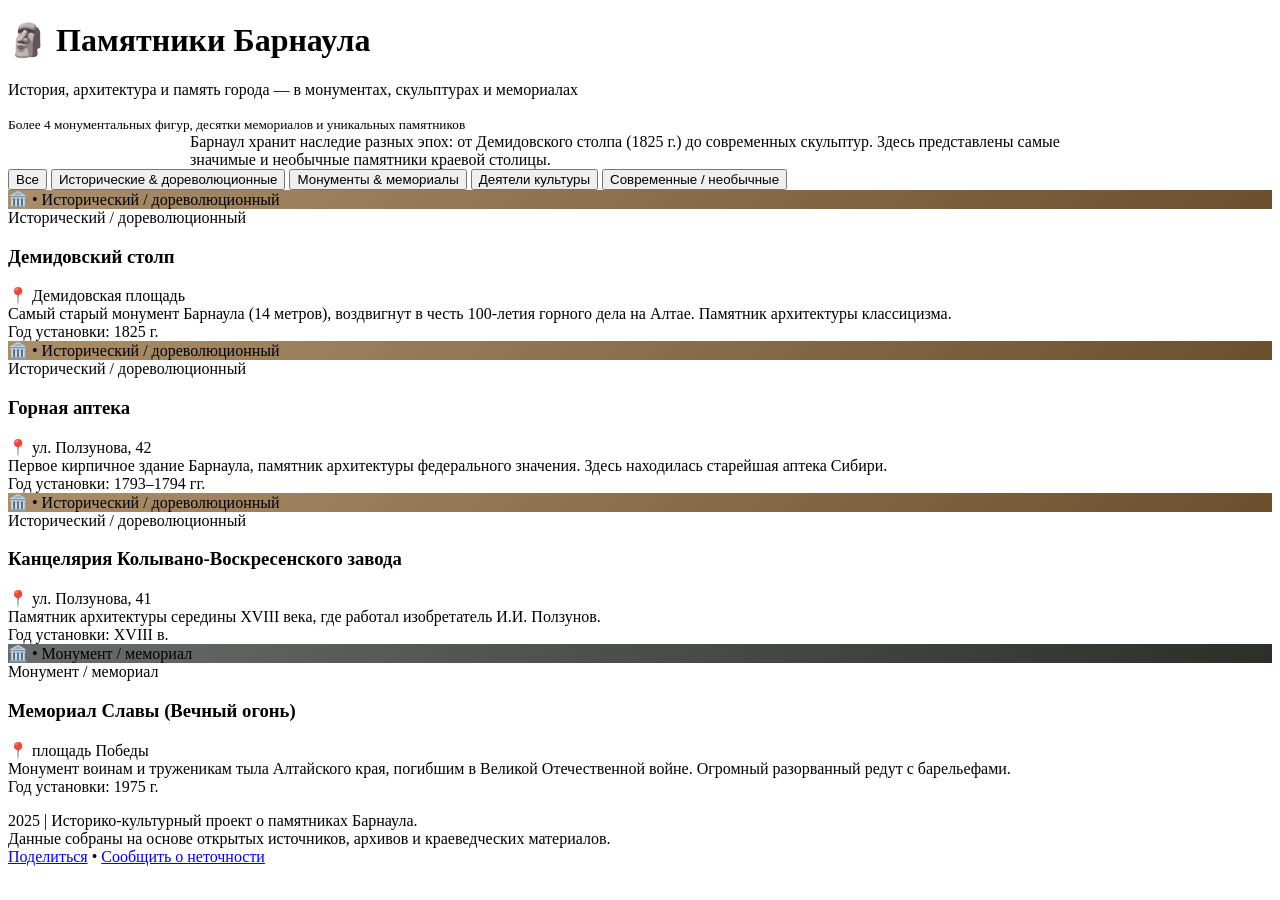
==== index.html @ 7f08ceab "Add files via upload" ====
<!DOCTYPE html>
<html lang="ru">
<head>
    <meta charset="UTF-8">
    <meta name="viewport" content="width=device-width, initial-scale=1.0, user-scalable=yes">
    <title>Памятники Барнаула — история города в бронзе и камне</title>
    <meta name="description" content="Самые известные и значимые памятники Барнаула: история, описание, местоположение. Демидовский столп, Шукшин, Ползунов, мемориалы и необычные скульптуры.">
    <meta name="keywords" content="Барнаул, памятники, скульптуры, монументы, история, достопримечательности, Алтайский край">
    <link rel="stylesheet" href="project/style.css">
 
</head>
<body>

<header class="hero">
    <h1>🗿 Памятники Барнаула</h1>
    <p>История, архитектура и память города — в монументах, скульптурах и мемориалах</p>
    <small>Более 4 монументальных фигур, десятки мемориалов и уникальных памятников</small>
</header>

<div class="intro">
    <p style="max-width:900px; margin:0 auto">Барнаул хранит наследие разных эпох: от Демидовского столпа (1825 г.) до современных скульптур. Здесь представлены самые значимые и необычные памятники краевой столицы.</p>
</div>

<div class="filter-bar" id="filterBar">
    <button class="filter-btn active" data-cat="all">Все</button>
    <button class="filter-btn" data-cat="historical">Исторические &amp; дореволюционные</button>
    <button class="filter-btn" data-cat="monumental">Монументы &amp; мемориалы</button>
    <button class="filter-btn" data-cat="culture">Деятели культуры</button>
    <button class="filter-btn" data-cat="modern">Современные / необычные</button>
</div>

<div class="grid" id="cardsContainer">
</div>

<footer class="footer">
    <p>2025 | Историко-культурный проект о памятниках Барнаула.<br>
    Данные собраны на основе открытых источников, архивов и краеведческих материалов.<br>
    <a href="#">Поделиться</a> • <a href="#">Сообщить о неточности</a></p>
</footer>

<script>
    const monuments = [
        { id: 1, name: "Демидовский столп", category: "historical", location: "Демидовская площадь", year: "1825 г.", desc: "Самый старый монумент Барнаула (14 метров), воздвигнут в честь 100-летия горного дела на Алтае. Памятник архитектуры классицизма.", imgUrl: "project/sources/images/Демидовый.jpeg", facts: "Объект культурного наследия федерального значения." },
        { id: 2, name: "Горная аптека", category: "historical", location: "ул. Ползунова, 42", year: "1793–1794 гг.", desc: "Первое кирпичное здание Барнаула, памятник архитектуры федерального значения. Здесь находилась старейшая аптека Сибири.", imgUrl: "", facts: "Построена при горном заводе Акинфия Демидова." },
        { id: 3, name: "Канцелярия Колывано-Воскресенского завода", category: "historical", location: "ул. Ползунова, 41", year: "XVIII в.", desc: "Памятник архитектуры середины XVIII века, где работал изобретатель И.И. Ползунов.", imgUrl: "" },
        { id: 4, name: "Мемориал Славы (Вечный огонь)", category: "monumental", location: "площадь Победы", year: "1975 г.", desc: "Монумент воинам и труженикам тыла Алтайского края, погибшим в Великой Отечественной войне. Огромный разорванный редут с барельефами.", imgUrl: "" },
    ]

    function getImageStyle(category) {
        const styles = {
            historical: "linear-gradient(135deg, #ab8e6a, #6b4f2e)",
            monumental: "linear-gradient(135deg, #6a6d6b, #2a3028)",
            culture: "linear-gradient(135deg, #b6a085, #7d6242)",
            modern: "linear-gradient(120deg, #9ba88d, #4d5e3f)"
        };
        return styles[category] || "linear-gradient(135deg, #b2aa9a, #7f6e58)";
    }

    function renderCards(filterValue) {
        const container = document.getElementById('cardsContainer');
        if (!container) return;
        const filtered = filterValue === 'all' ? monuments : monuments.filter(m => m.category === filterValue);
        
        if (filtered.length === 0) {
            container.innerHTML = '<div style="grid-column:1/-1; text-align:center; padding:3rem;">Нет памятников в этой категории</div>';
            return;
        }
        
        container.innerHTML = filtered.map(mon => {
            const catName = {
                historical: 'Исторический / дореволюционный',
                monumental: 'Монумент / мемориал',
                culture: 'Деятель культуры',
                modern: 'Современный / необычный'
            }[mon.category] || 'Памятник';
            
            const bgGradient = getImageStyle(mon.category);
            const iconHint = mon.name.includes('Т-34') ? 'Танк' : (mon.name.includes('Шукшин') ? 'Писатель' : (mon.category === 'culture' ? '🎭' : '🏛️'));
            
            return `
            <div class="card" data-category="${mon.category}">
                <div class="card-img" style="background: ${bgGradient}; background-size:cover; background-position:center 20%;">
                    <div class="badge-icon">${iconHint} • ${catName}</div>
                </div>
                <div class="card-content">
                    <div class="category">${catName}</div>
                    <h3>${mon.name}</h3>
                    <div class="location">📍 ${mon.location}</div>
                    <div class="desc">${mon.desc}</div>
                    <div class="year">Год установки: ${mon.year}</div>
                </div>
            </div>
            `;
        }).join('');
    }

    const filterBtns = document.querySelectorAll('.filter-btn');
    function setActiveFilter(activeCat) {
        filterBtns.forEach(btn => {
            const cat = btn.getAttribute('data-cat');
            if (cat === activeCat) btn.classList.add('active');
            else btn.classList.remove('active');
        });
        renderCards(activeCat);
    }
    
    filterBtns.forEach(btn => {
        btn.addEventListener('click', (e) => {
            const cat = btn.getAttribute('data-cat');
            setActiveFilter(cat);
        });
    });
    
    renderCards('all');
</script>
</body>
</html>
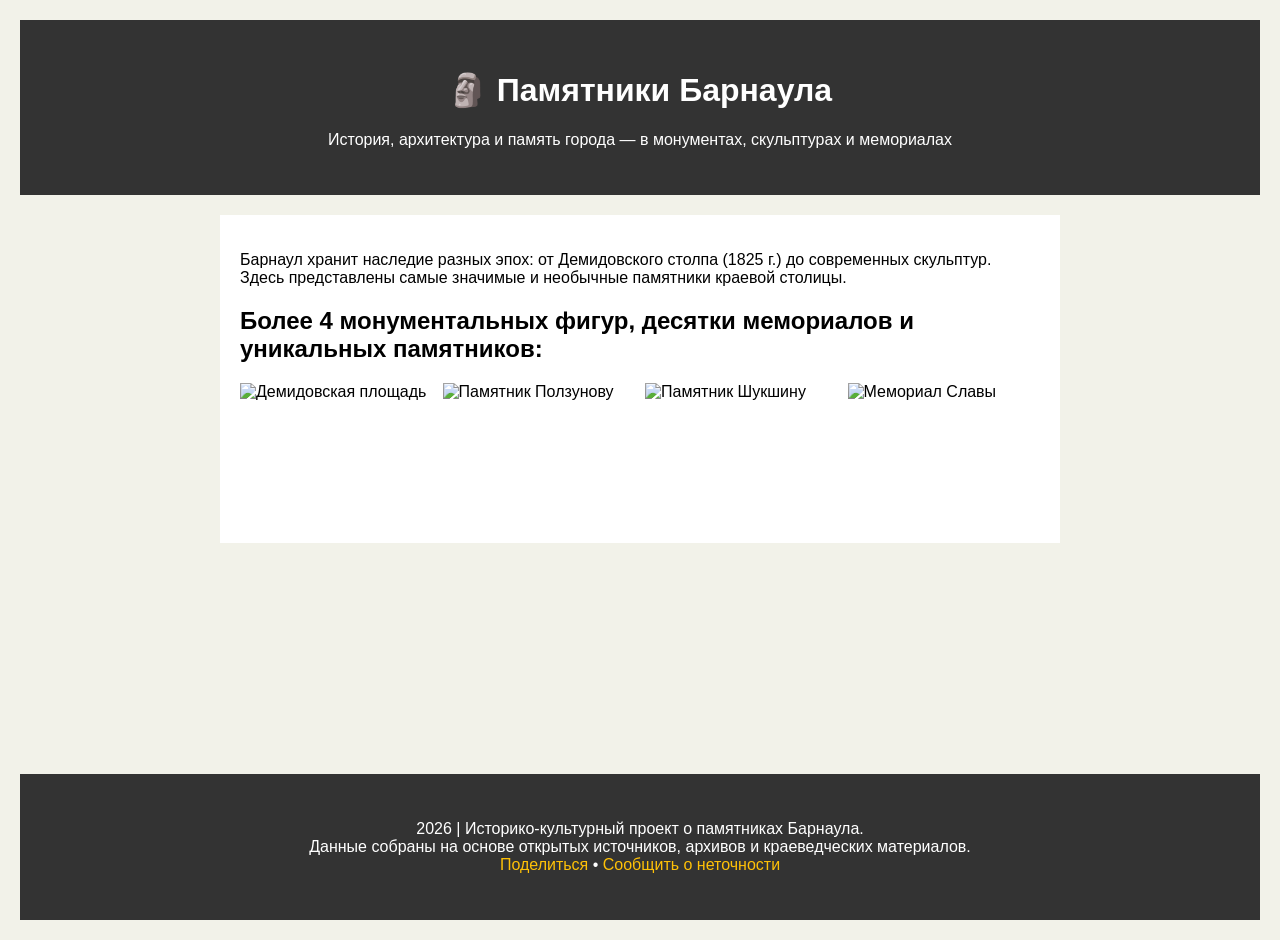
==== commit a3eaa330: "Add files via upload" ====
--- a/index.html
+++ b/index.html
@@ -2,116 +2,39 @@
 <html lang="ru">
 <head>
     <meta charset="UTF-8">
-    <meta name="viewport" content="width=device-width, initial-scale=1.0, user-scalable=yes">
+    <meta name="viewport" content="width=device-width, initial-scale=1.0">
     <title>Памятники Барнаула — история города в бронзе и камне</title>
     <meta name="description" content="Самые известные и значимые памятники Барнаула: история, описание, местоположение. Демидовский столп, Шукшин, Ползунов, мемориалы и необычные скульптуры.">
     <meta name="keywords" content="Барнаул, памятники, скульптуры, монументы, история, достопримечательности, Алтайский край">
-    <link rel="stylesheet" href="project/style.css">
- 
+    <link rel="stylesheet" href="style.css">
 </head>
 <body>
 
 <header class="hero">
     <h1>🗿 Памятники Барнаула</h1>
     <p>История, архитектура и память города — в монументах, скульптурах и мемориалах</p>
-    <small>Более 4 монументальных фигур, десятки мемориалов и уникальных памятников</small>
 </header>
 
-<div class="intro">
-    <p style="max-width:900px; margin:0 auto">Барнаул хранит наследие разных эпох: от Демидовского столпа (1825 г.) до современных скульптур. Здесь представлены самые значимые и необычные памятники краевой столицы.</p>
-</div>
-
-<div class="filter-bar" id="filterBar">
-    <button class="filter-btn active" data-cat="all">Все</button>
-    <button class="filter-btn" data-cat="historical">Исторические &amp; дореволюционные</button>
-    <button class="filter-btn" data-cat="monumental">Монументы &amp; мемориалы</button>
-    <button class="filter-btn" data-cat="culture">Деятели культуры</button>
-    <button class="filter-btn" data-cat="modern">Современные / необычные</button>
-</div>
-
-<div class="grid" id="cardsContainer">
-</div>
+<main class="main-content">
+    <div class="intro">
+        <p>Барнаул хранит наследие разных эпох: от Демидовского столпа (1825 г.) до современных скульптур. Здесь представлены самые значимые и необычные памятники краевой столицы.</p>
+    </div>
+    <h2>Более 4 монументальных фигур, десятки мемориалов и уникальных памятников:</h2>
+    
+    <div class="filter-bar">
+        <img src="sources/images/Демидовская_площадь.jpg" alt="Демидовская площадь">
+        <img src="sources/images/5e67c1378318d60621d2bd3ef5ce18ee.jpg" alt="Памятник Ползунову">
+        <img src="sources/images/none-415083389.webp" alt="Памятник Шукшину">
+        <img src="sources/images/orig (1).jpeg" alt="Мемориал Славы">    
+    </div>
+</main>
 
 <footer class="footer">
-    <p>2025 | Историко-культурный проект о памятниках Барнаула.<br>
+    <p>2026 | Историко-культурный проект о памятниках Барнаула.<br>
     Данные собраны на основе открытых источников, архивов и краеведческих материалов.<br>
-    <a href="#">Поделиться</a> • <a href="#">Сообщить о неточности</a></p>
+    <a href="catalog.html">Поделиться</a> • <a href="about.html">Сообщить о неточности</a></p>
 </footer>
 
-<script>
-    const monuments = [
-        { id: 1, name: "Демидовский столп", category: "historical", location: "Демидовская площадь", year: "1825 г.", desc: "Самый старый монумент Барнаула (14 метров), воздвигнут в честь 100-летия горного дела на Алтае. Памятник архитектуры классицизма.", imgUrl: "project/sources/images/Демидовый.jpeg", facts: "Объект культурного наследия федерального значения." },
-        { id: 2, name: "Горная аптека", category: "historical", location: "ул. Ползунова, 42", year: "1793–1794 гг.", desc: "Первое кирпичное здание Барнаула, памятник архитектуры федерального значения. Здесь находилась старейшая аптека Сибири.", imgUrl: "", facts: "Построена при горном заводе Акинфия Демидова." },
-        { id: 3, name: "Канцелярия Колывано-Воскресенского завода", category: "historical", location: "ул. Ползунова, 41", year: "XVIII в.", desc: "Памятник архитектуры середины XVIII века, где работал изобретатель И.И. Ползунов.", imgUrl: "" },
-        { id: 4, name: "Мемориал Славы (Вечный огонь)", category: "monumental", location: "площадь Победы", year: "1975 г.", desc: "Монумент воинам и труженикам тыла Алтайского края, погибшим в Великой Отечественной войне. Огромный разорванный редут с барельефами.", imgUrl: "" },
-    ]
+</body>
+</html>
 
-    function getImageStyle(category) {
-        const styles = {
-            historical: "linear-gradient(135deg, #ab8e6a, #6b4f2e)",
-            monumental: "linear-gradient(135deg, #6a6d6b, #2a3028)",
-            culture: "linear-gradient(135deg, #b6a085, #7d6242)",
-            modern: "linear-gradient(120deg, #9ba88d, #4d5e3f)"
-        };
-        return styles[category] || "linear-gradient(135deg, #b2aa9a, #7f6e58)";
-    }
-
-    function renderCards(filterValue) {
-        const container = document.getElementById('cardsContainer');
-        if (!container) return;
-        const filtered = filterValue === 'all' ? monuments : monuments.filter(m => m.category === filterValue);
-        
-        if (filtered.length === 0) {
-            container.innerHTML = '<div style="grid-column:1/-1; text-align:center; padding:3rem;">Нет памятников в этой категории</div>';
-            return;
-        }
-        
-        container.innerHTML = filtered.map(mon => {
-            const catName = {
-                historical: 'Исторический / дореволюционный',
-                monumental: 'Монумент / мемориал',
-                culture: 'Деятель культуры',
-                modern: 'Современный / необычный'
-            }[mon.category] || 'Памятник';
-            
-            const bgGradient = getImageStyle(mon.category);
-            const iconHint = mon.name.includes('Т-34') ? 'Танк' : (mon.name.includes('Шукшин') ? 'Писатель' : (mon.category === 'culture' ? '🎭' : '🏛️'));
-            
-            return `
-            <div class="card" data-category="${mon.category}">
-                <div class="card-img" style="background: ${bgGradient}; background-size:cover; background-position:center 20%;">
-                    <div class="badge-icon">${iconHint} • ${catName}</div>
-                </div>
-                <div class="card-content">
-                    <div class="category">${catName}</div>
-                    <h3>${mon.name}</h3>
-                    <div class="location">📍 ${mon.location}</div>
-                    <div class="desc">${mon.desc}</div>
-                    <div class="year">Год установки: ${mon.year}</div>
-                </div>
-            </div>
-            `;
-        }).join('');
-    }
-
-    const filterBtns = document.querySelectorAll('.filter-btn');
-    function setActiveFilter(activeCat) {
-        filterBtns.forEach(btn => {
-            const cat = btn.getAttribute('data-cat');
-            if (cat === activeCat) btn.classList.add('active');
-            else btn.classList.remove('active');
-        });
-        renderCards(activeCat);
-    }
-    
-    filterBtns.forEach(btn => {
-        btn.addEventListener('click', (e) => {
-            const cat = btn.getAttribute('data-cat');
-            setActiveFilter(cat);
-        });
-    });
-    
-    renderCards('all');
-</script>
-</body>
-</html>
--- a/style.css
+++ b/style.css
@@ -0,0 +1,123 @@
+body {
+    font-family: Arial, sans-serif;
+    margin: 0;
+    padding: 20px;
+    background: #f2f2e9; 
+    display: flex;
+    flex-direction: column;
+    min-height: 100vh; 
+}
+
+.hero1 {
+    display: flex;
+    justify-content: center;
+}
+.hero, .footer {
+    background: #333;
+    color: white;
+    text-align: center;
+    padding: 30px;
+}
+
+.footer {
+    margin-top: auto; 
+}
+
+.footer a {
+    color: #ffc107;
+    text-decoration: none;
+}
+
+.footer a:hover {
+    text-decoration: underline; 
+}
+
+.h1 {
+    display: flex;
+    justify-content: center;
+}
+
+.a{
+    height: 400px;
+    width: 500px;
+}
+.main-content {
+    max-width: 800px;
+    margin: 20px auto;
+    padding: 20px;
+    background: white;
+}
+.filter-bar {
+    display: flex;
+    gap: 10px;
+    margin: 20px 0;
+}
+
+.filter-bar img {
+    width: 25%;
+    height: 120px;
+    object-fit: cover;
+}
+.share-card {
+    border: 1px solid #ccc;
+    padding: 15px;
+    margin-bottom: 15px;
+    background: #fff;
+}
+.share-btn, .share-link-vk, .share-link-ok {
+    display: inline-block;
+    padding: 8px 15px;
+    margin: 5px;
+    color: white;
+    background: #007bff;
+    text-decoration: none;
+    border: none;
+    cursor: pointer;
+}
+.download-btn {
+    background: #28a745;
+}
+a{
+    text-decoration: none;
+    color: black; 
+}
+/* Стили для формы обратной связи */
+.form-group {
+    margin-bottom: 15px;
+}
+
+.form-group label {
+    display: block;
+    margin-bottom: 5px;
+    font-weight: bold;
+}
+
+.form-feedback input[type="text"],
+.form-feedback input[type="email"],
+.form-feedback textarea {
+    width: 100%;
+    padding: 8px;
+    box-sizing: border-box;
+    border: 1px solid #ccc;
+}
+
+.form-feedback textarea {
+    resize: vertical;
+}
+
+.form-submit-btn {
+    margin: 0;
+}
+
+
+.back-link-container {
+    text-align: center;
+    margin-top: 20px;
+}
+
+.back-btn {
+    background: #6c757d;
+    text-decoration: none;
+}
+
+
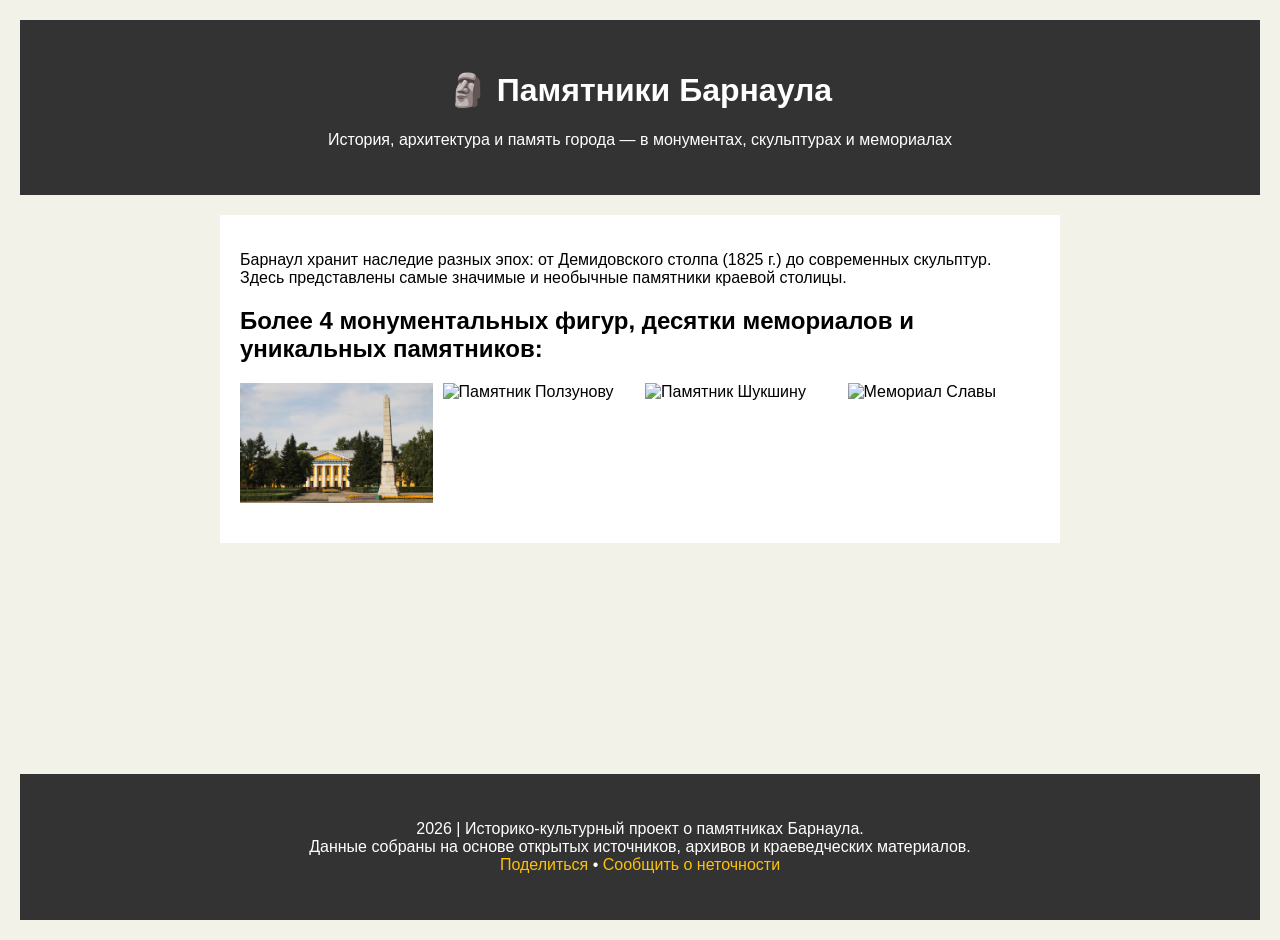
==== commit 71e4e159: "Update index.html" ====
--- a/index.html
+++ b/index.html
@@ -22,7 +22,7 @@
     <h2>Более 4 монументальных фигур, десятки мемориалов и уникальных памятников:</h2>
     
     <div class="filter-bar">
-        <img src="sources/images/Демидовская_площадь.jpg" alt="Демидовская площадь">
+        <img src="Демидовская_площадь.jpg" alt="Демидовская площадь">
         <img src="sources/images/5e67c1378318d60621d2bd3ef5ce18ee.jpg" alt="Памятник Ползунову">
         <img src="sources/images/none-415083389.webp" alt="Памятник Шукшину">
         <img src="sources/images/orig (1).jpeg" alt="Мемориал Славы">    
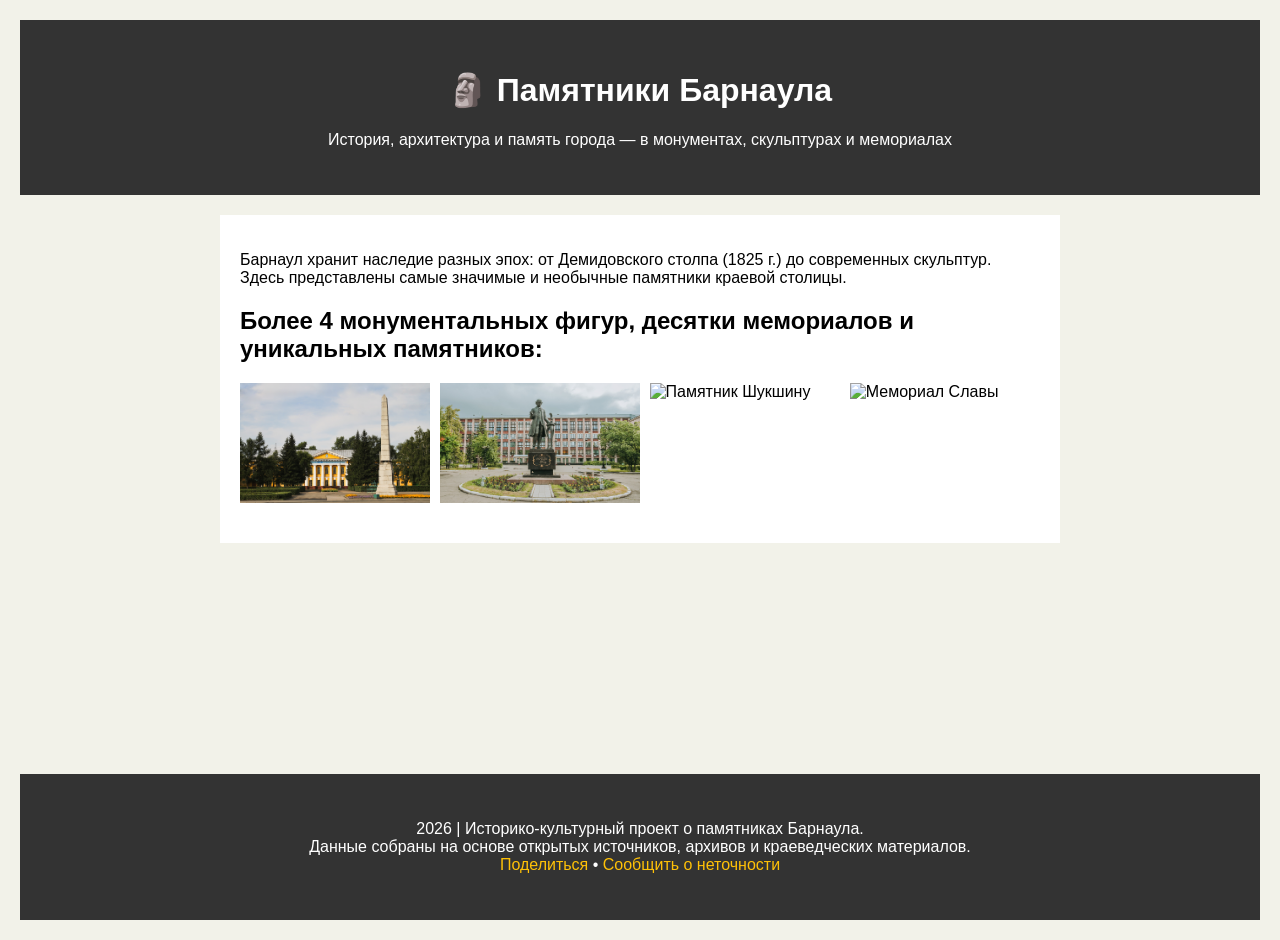
==== commit 49b41c04: "Update index.html" ====
--- a/index.html
+++ b/index.html
@@ -23,7 +23,7 @@
     
     <div class="filter-bar">
         <img src="Демидовская_площадь.jpg" alt="Демидовская площадь">
-        <img src="sources/images/5e67c1378318d60621d2bd3ef5ce18ee.jpg" alt="Памятник Ползунову">
+        <img src="5e67c1378318d60621d2bd3ef5ce18ee.jpg" alt="Памятник Ползунову">
         <img src="sources/images/none-415083389.webp" alt="Памятник Шукшину">
         <img src="sources/images/orig (1).jpeg" alt="Мемориал Славы">    
     </div>
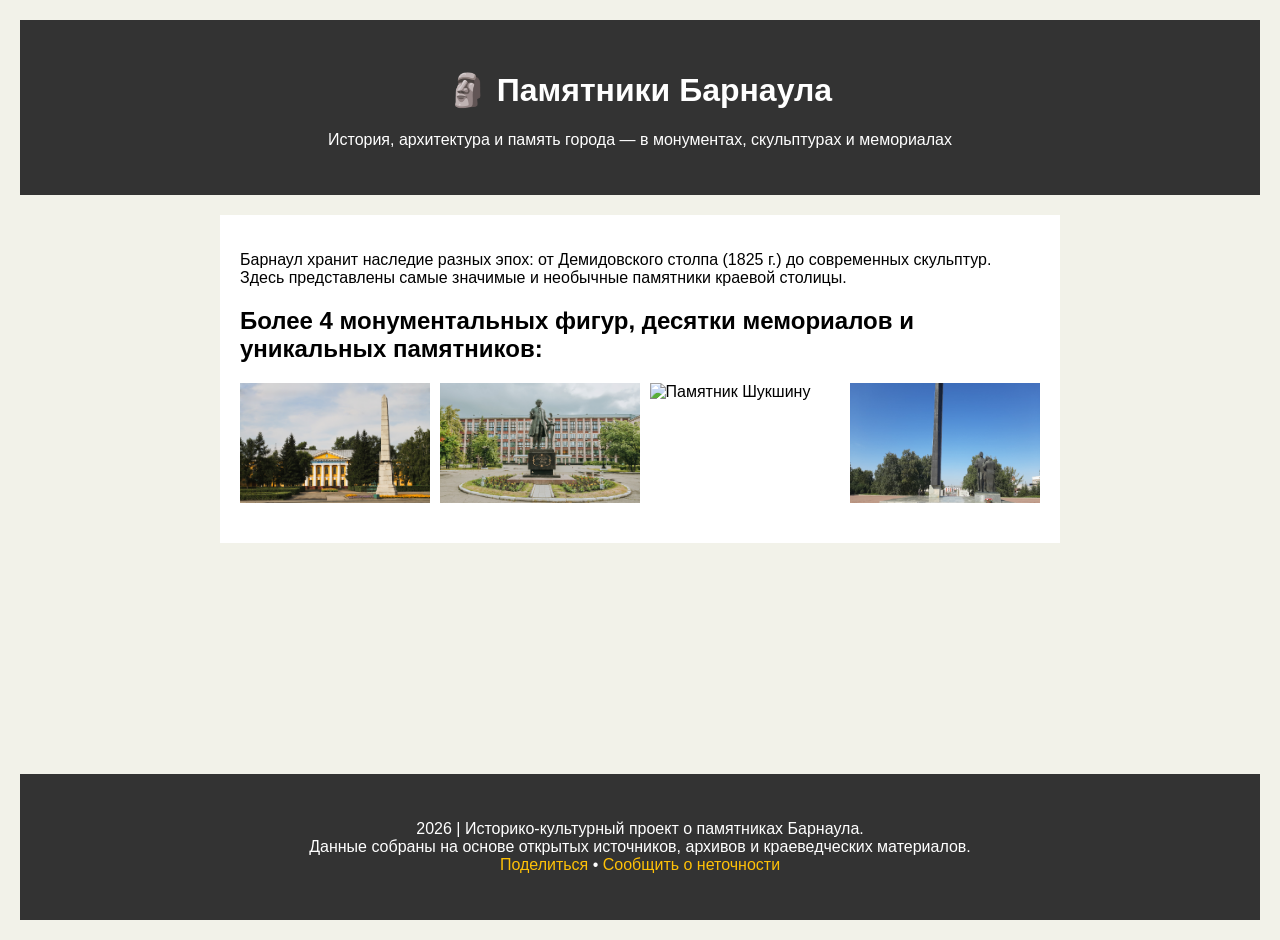
==== commit 85966ffb: "Update index.html" ====
--- a/index.html
+++ b/index.html
@@ -25,7 +25,7 @@
         <img src="Демидовская_площадь.jpg" alt="Демидовская площадь">
         <img src="5e67c1378318d60621d2bd3ef5ce18ee.jpg" alt="Памятник Ползунову">
         <img src="sources/images/none-415083389.webp" alt="Памятник Шукшину">
-        <img src="sources/images/orig (1).jpeg" alt="Мемориал Славы">    
+        <img src="orig (1).jpeg" alt="Мемориал Славы">    
     </div>
 </main>
 
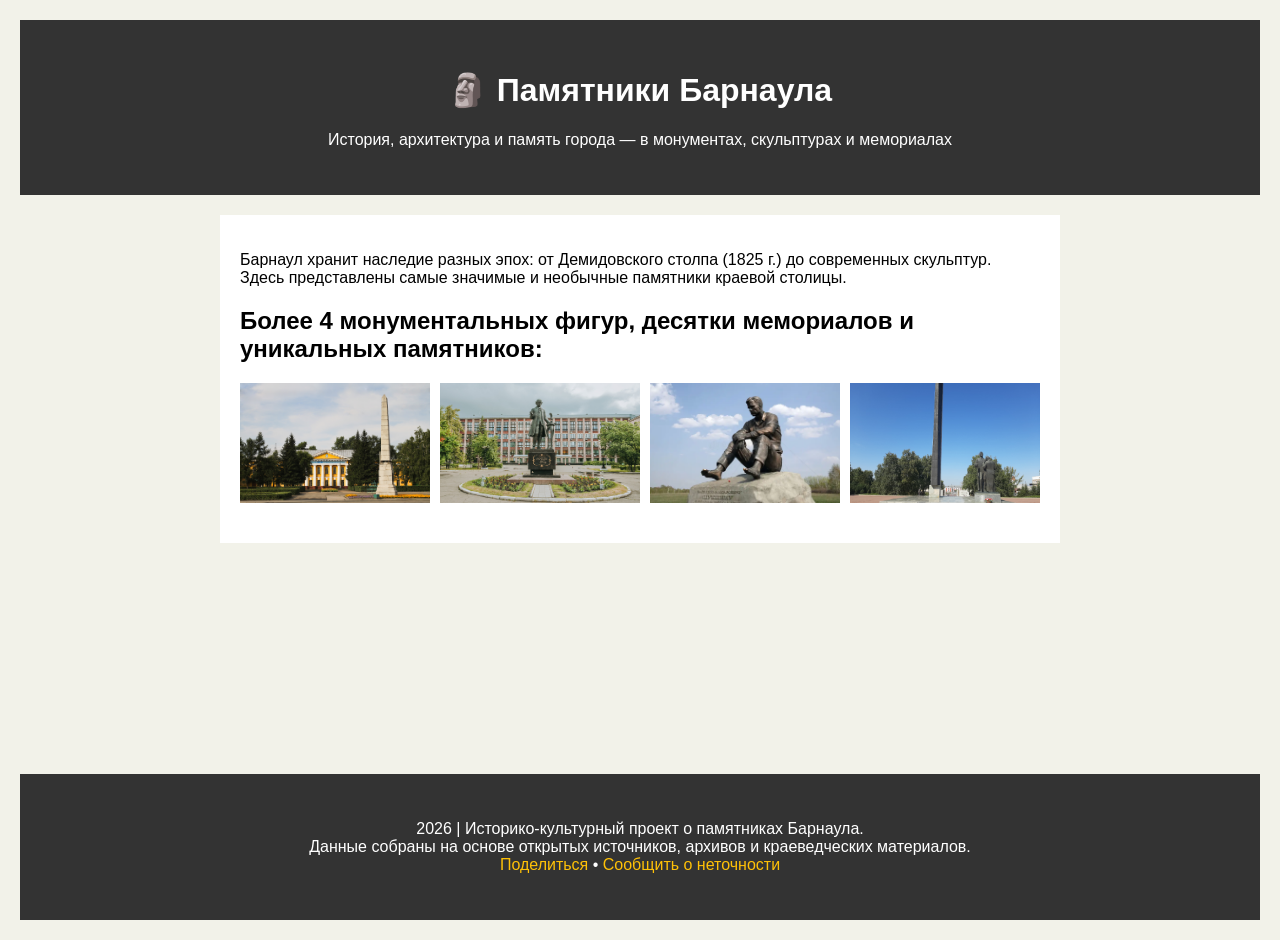
==== commit 88a96c86: "Update index.html" ====
--- a/index.html
+++ b/index.html
@@ -24,7 +24,7 @@
     <div class="filter-bar">
         <img src="Демидовская_площадь.jpg" alt="Демидовская площадь">
         <img src="5e67c1378318d60621d2bd3ef5ce18ee.jpg" alt="Памятник Ползунову">
-        <img src="sources/images/none-415083389.webp" alt="Памятник Шукшину">
+        <img src="none-415083389.webp" alt="Памятник Шукшину">
         <img src="orig (1).jpeg" alt="Мемориал Славы">    
     </div>
 </main>
